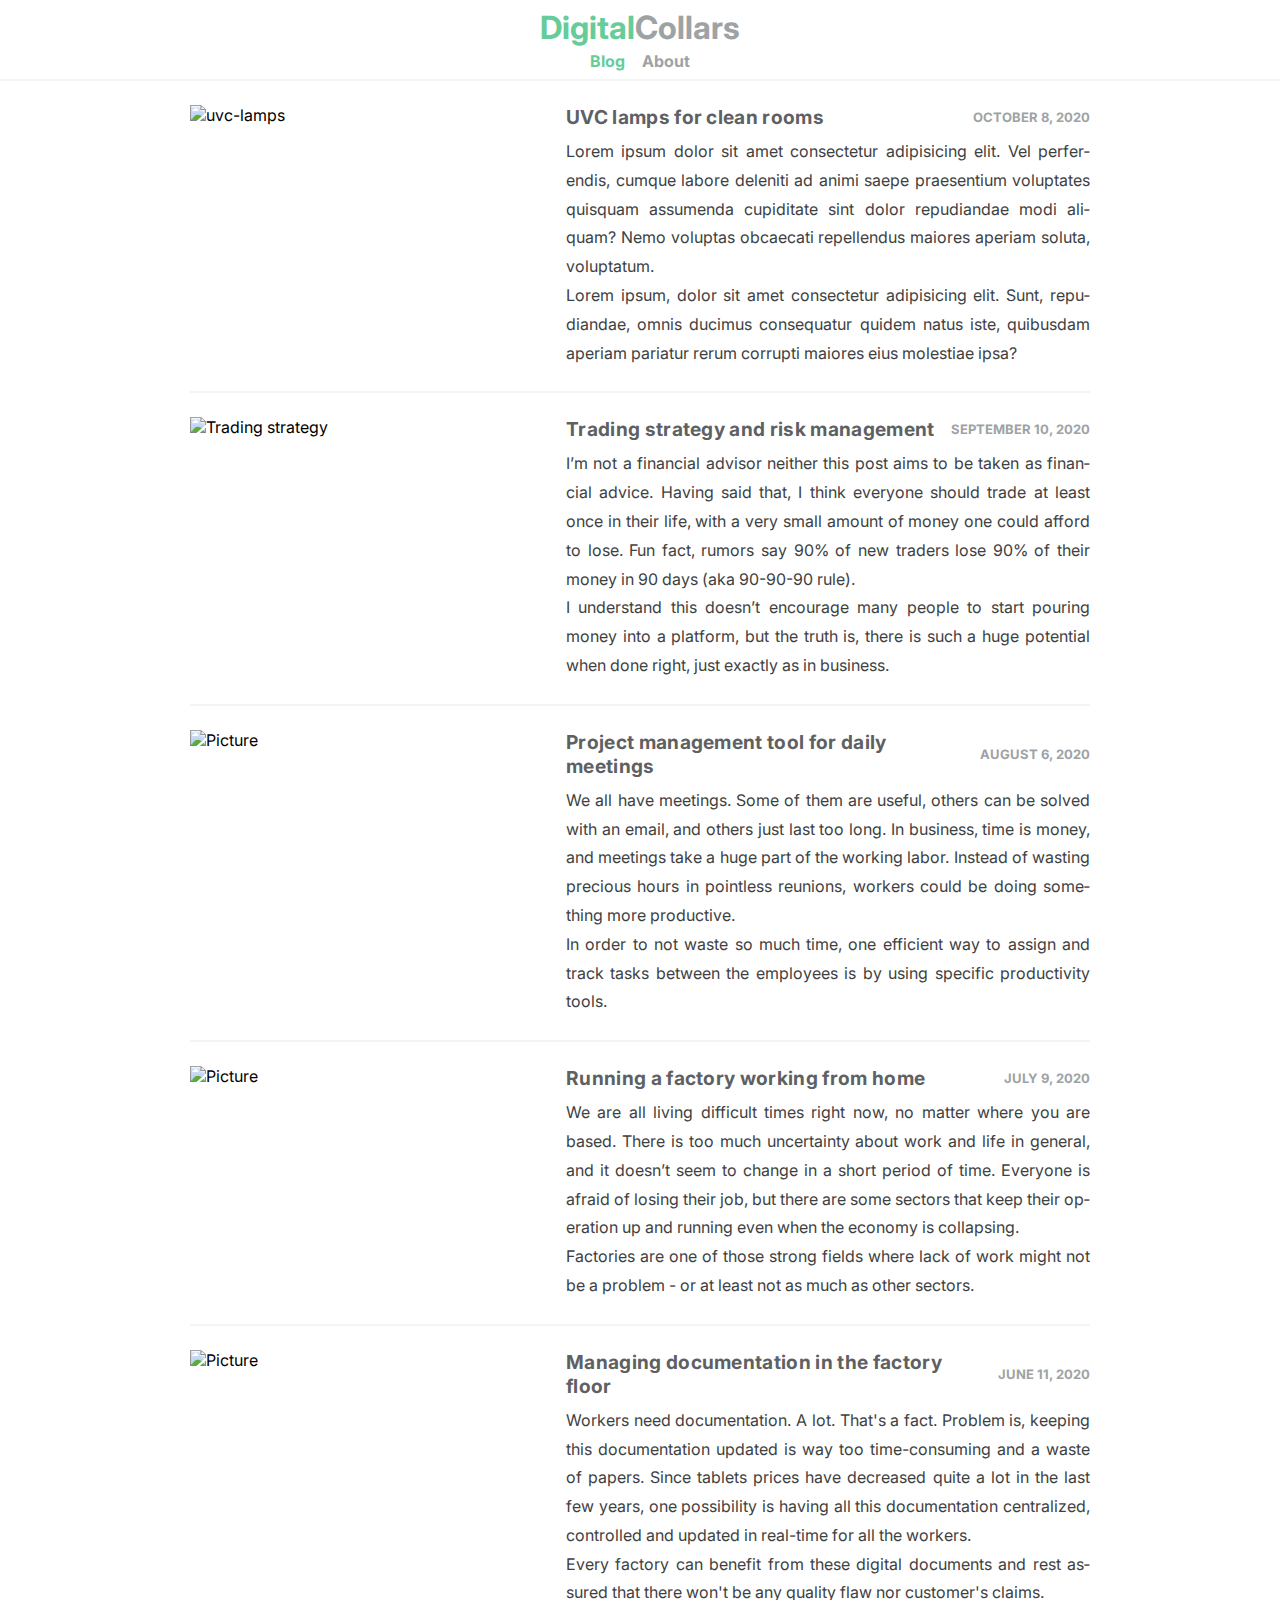
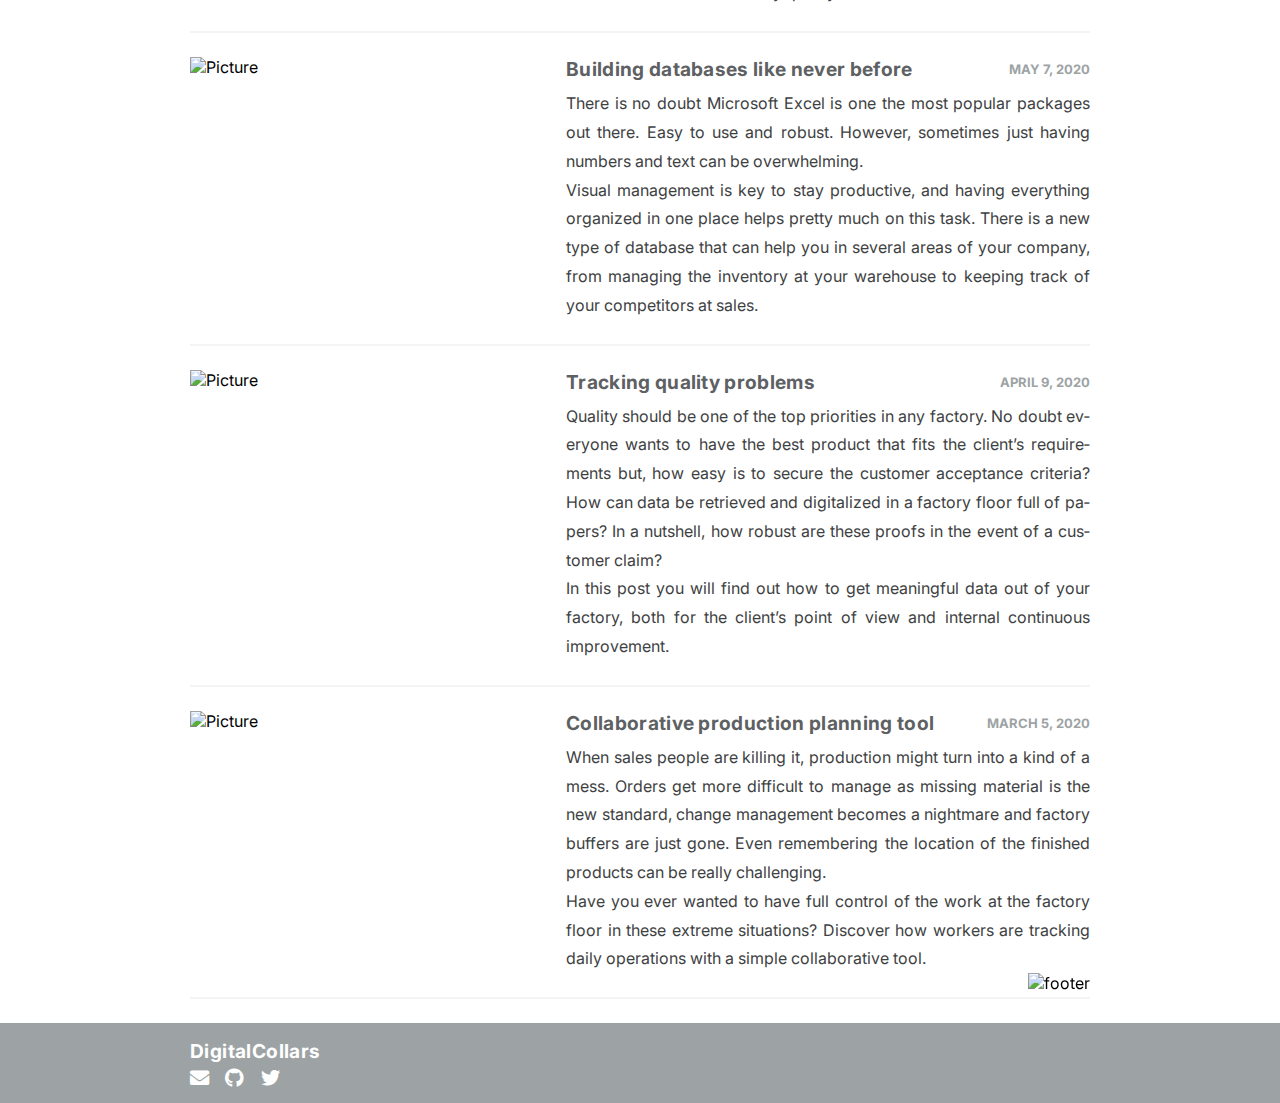
==== index.html @ 8a1cae99 "Production planning tool article" ====
<!DOCTYPE html>
<html lang="en">
<head>
   <meta charset="UTF-8">
   <meta name="viewport" content="width=device-width, initial-scale=1.0">
   <meta name="description" content="Tech as the key vehicle for growth.">
   <meta name="keywords" content="digitalcollars, manufacturing, production, tech, technology">

   <link rel="stylesheet" href="../style.css" media="print" onload="this.media='all'">
   <link rel="stylesheet" media="print" href="../print.css">
   <link rel="icon" href="img/icon.png">
   <script async src="https://afarkas.github.io/lazysizes/lazysizes.min.js"></script>
   <link rel="stylesheet" href="https://cdnjs.cloudflare.com/ajax/libs/font-awesome/5.13.0/css/all.min.css" media="print" onload="this.media='all'">
   <link href="https://fonts.googleapis.com/css?family=Inter&display=swap" rel="stylesheet">

   <title>DigitalCollars</title>
</head>
<body id="blog-main">

   <!-- Navbar -->
   <nav id="navbar">
      <h1 class="logo">
         <span class="primary-color">Digital</span>Collars
      </h1>
      <ul>
         <li><a href="https://digitalcollars.com">
            <span class="primary-color">Blog</span> 
         </a></li>
         <li><a href="../about.html">About</a></li>
      </ul>
   </nav>
   
   <!-- Post-list -->
   <section class="post-list">

      <!-- Actual card------------------------------------->
      <article class="card">
         <!-- Image data -->
         <div class="image-data">
            <div class="bg-img">
               <img data-sizes="auto" data-src="../img/uvc_lamps_380px.jpg" class="lazyload" alt="uvc-lamps">
            </div>
         </div>
         
         <!-- Post data -->
         <div class="post-data-main">
            <div class="first-line">
               <div class="title">
                  <a href="trading-strategy.html">UVC lamps for clean rooms</a>
               </div>
               <div class="date">October 8, 2020</div>
            </div>
            <p class="description">
               Lorem ipsum dolor sit amet consectetur adipisicing elit. Vel perferendis, cumque labore deleniti ad animi saepe praesentium voluptates quisquam assumenda cupiditate sint dolor repudiandae modi aliquam? Nemo voluptas obcaecati repellendus maiores aperiam soluta, voluptatum.
               <br>
               Lorem ipsum, dolor sit amet consectetur adipisicing elit. Sunt, repudiandae, omnis ducimus consequatur quidem natus iste, quibusdam aperiam pariatur rerum corrupti maiores eius molestiae ipsa?
            </p>
         </div>         
      </article>
      <!-- End of card------------------------------------->

      <!-- Actual card------------------------------------->
      <article class="card">
         <!-- Image data -->
         <div class="image-data">
            <div class="bg-img">
               <img data-sizes="auto" data-src="../img/trading-strategy-380px.jpg" class="lazyload" alt="Trading strategy">
            </div>
         </div>
         
         <!-- Post data -->
         <div class="post-data-main">
            <div class="first-line">
               <div class="title">
                  <a href="trading-strategy.html">Trading strategy and risk management</a>
               </div>
               <div class="date">September 10, 2020</div>
            </div>
            <p class="description">
               I’m not a financial advisor neither this post aims to be taken as financial advice. Having said that, I think everyone should trade at least once in their life, with a very small amount of money one could afford to lose. Fun fact, rumors say 90% of new traders lose 90% of their money in 90 days (aka 90-90-90 rule).
               <br>
               I understand this doesn’t encourage many people to start pouring money into a platform, but the truth is, there is such a huge potential when done right, just exactly as in business.
            </p>
         </div>         
      </article>
      <!-- End of card------------------------------------->

      <!-- Actual card------------------------------------->
      <article class="card">
         <!-- Image data -->
         <div class="image-data">
            <div class="bg-img">
               <img data-sizes="auto" data-src="../img/project_management_tool_380px.jpg" class="lazyload" alt="Picture">
            </div>
         </div>
         
         <!-- Post data -->
         <div class="post-data-main">
            <div class="first-line">
               <div class="title">
                  <a href="project-management-tool.html">Project management tool for daily meetings</a>
               </div>
               <div class="date">August 6, 2020</div>
            </div>
            <p class="description">
               We all have meetings. Some of them are useful, others can be solved with an email, and others just last too long. In business, time is money, and meetings take a huge part of the working labor. Instead of wasting precious hours in pointless reunions, workers could be doing something more productive.
               <br>
               In order to not waste so much time, one efficient way to assign and track tasks between the employees is by using specific productivity tools.
            </p>
         </div>         
      </article>
      <!-- End of card------------------------------------->

      <!-- Actual card------------------------------------->
      <article class="card">
         <!-- Image data -->
         <div class="image-data">
            <div class="bg-img">
               <img data-sizes="auto" data-src="../img/work_from_home_380px.jpg" class="lazyload" alt="Picture">
            </div>
         </div>
         
         <!-- Post data -->
         <div class="post-data-main">
            <div class="first-line">
               <div class="title">
                  <a href="running-a-factory-working-from-home.html">Running a factory working from home</a>
               </div>
               <div class="date">July 9, 2020</div>
            </div>
            <p class="description">
               We are all living difficult times right now, no matter where you are based. There is too much uncertainty about work and life in general, and it doesn’t seem to change in a short period of time. Everyone is afraid of losing their job, but there are some sectors that keep their operation up and running even when the economy is collapsing.
               <br>
               Factories are one of those strong fields where lack of work might not be a problem - or at least not as much as other sectors.
            </p>
         </div>         
      </article>
      <!-- End of card------------------------------------->

      <!-- Actual card------------------------------------->
      <article class="card">
         <!-- Image data -->
         <div class="image-data">
            <div class="bg-img">
               <img data-sizes="auto" data-src="../img/documentation_380px.jpg" class="lazyload" alt="Picture">
            </div>
         </div>
         
         <!-- Post data -->
         <div class="post-data-main">
            <div class="first-line">
               <div class="title">
                  <a href="managing-documentation-in-the-factory-floor.html">Managing documentation in the factory floor</a>
               </div>
               <div class="date">June 11, 2020</div>
            </div>
            <p class="description">
               Workers need documentation. A lot. That's a fact. Problem is, keeping this documentation updated is way too time-consuming and a waste of papers. Since tablets prices have decreased quite a lot in the last few years, one possibility is having all this documentation centralized, controlled and updated in real-time for all the workers.
               <br>
               Every factory can benefit from these digital documents and rest assured that there won't be any quality flaw nor customer's claims.
            </p>
         </div>         
      </article>
      <!-- End of card------------------------------------->

      <!-- Actual card------------------------------------->
      <article class="card">
         <!-- Image data -->
         <div class="image-data">
            <div class="bg-img">
               <img data-sizes="auto" data-src="../img/databases_380px.jpg" class="lazyload" alt="Picture">
            </div>
         </div>
         
         <!-- Post data -->
         <div class="post-data-main">
            <div class="first-line">
               <div class="title">
                  <a href="building-databases-like-never-before.html">Building databases like never before</a>
               </div>
               <div class="date">May 7, 2020</div>
            </div>
            <p class="description">
               There is no doubt Microsoft Excel is one the most popular packages out there. Easy to use and robust. However, sometimes just having numbers and text can be overwhelming.
            <br>
               Visual management is key to stay productive, and having everything organized in one place helps pretty much on this task. There is a new type of database that can help you in several areas of your company, from managing the inventory at your warehouse to keeping track of your competitors at sales.
            </p>
         </div>         
      </article>
      <!-- End of card------------------------------------->
      
      <!-- Actual card------------------------------------->
      <article class="card">
         <!-- Image data -->
         <div class="image-data">
            <div class="bg-img">
               <img data-sizes="auto" data-src="../img/quality_app_380px.jpg" class="lazyload" alt="Picture">
            </div>
         </div>
         
         <!-- Post data -->
         <div class="post-data-main">
            <div class="first-line">
               <div class="title">
                  <a href="tracking-quality-problems.html">Tracking quality problems</a>
               </div>
               <div class="date">April 9, 2020</div>
            </div>
            <p class="description">
               Quality should be one of the top priorities in any factory. No doubt everyone wants to have the best product that fits the client’s requirements but, how easy is to secure the customer acceptance criteria? How can data be retrieved and digitalized in a factory floor full of papers? In a nutshell, how robust are these proofs in the event of a customer claim?
            <br>
               In this post you will find out how to get meaningful data out of your factory, both for the client’s point of view and internal continuous improvement.
            </p>
         </div>         
      </article>
      <!-- End of card------------------------------------->

      <!-- Actual card------------------------------------->
      <article class="card">
         <!-- Image data -->
         <div class="image-data">
            <div class="bg-img">
               <img data-sizes="auto" data-src="../img/planning_03_380px.jpg" class="lazyload" alt="Picture">
            </div>
         </div>
         
         <!-- Post data -->
         <div class="post-data-main">
            <div class="first-line">
               <div class="title">
                  <a href="production-planning-tool.html">Collaborative production planning tool</a>
               </div>
               <div class="date">March 5, 2020</div>
            </div>
            <p class="description">
               When sales people are killing it, production might turn into a kind of a mess. Orders get more difficult to manage as missing material is the new standard, change management becomes a nightmare and factory buffers are just gone. Even remembering the location of the finished products can be really challenging.
            <br>
               Have you ever wanted to have full control of the work at the factory floor in these extreme situations? Discover how workers are tracking daily operations with a simple collaborative tool.
            </p>
         </div>         
      </article>
      <!-- End of card------------------------------------->      

   </section>
   <!-- End of post-list Sections -->

   <!-- Footer -->
   <footer class="footer-bg">
      <div class="footer-container">
         <div class="footer-logo">
            DigitalCollars
            <div class="social">
               <a href="mailto:hello@digitalcollars.com" target="_blank">
                  <i class="fas fa-envelope"></i>
               </a>
               <a href="https://github.com/darroyolpz" target="_blank">
                  <i class="fab fa-github"></i>
               </a>
               <a href="https://twitter.com/DigitalCollars" target="_blank">
                  <i class="fab fa-twitter"></i>
               </a>
            </div>
         </div>
         <div class="footer-img">
            <img data-sizes="auto" data-src="../img/footer.png" class="lazyload" alt="footer">
         </div>
      </div>
   </footer>

</body>
</html>
---- style.css ----
*{
   margin: 0;
   padding: 0;
   box-sizing: border-box;
}

/* custom properties */
:root{
   --light-grey:#f3f4f4;
   --darker-grey: #9da3a5;
   --darker-green: #33664c;
   --darker-blue: #225370;
   --more-darker-grey:#5e6163;
   --almost-black:#3e4142;
   --primary-color: #66cc99;
   --secondary-color: #00b6e3;
   --fourth-color: #ea4c89;

   /* Dimensions */
   --container-max-width: 900px;
   --container-width: 80%;
   --cover-height: 28rem;
   --media-max-height: 30rem;
}

body{
   font-family: 'Inter', Helvetica, sans-serif;
   background: white;
}

a{
   text-decoration: none;
   color: inherit;
}

#blog-main{
   min-height: 100vh;
}

#blog{
   min-height: 100vh;
   display: flex;
   flex-direction: column;
}

#navbar{
   position: sticky;
   top: 0;
   bottom: 0;
   right: 0;
   left: 0;
   display: flex;
   flex-direction: column;
   align-items: center;
   z-index: 5;
   padding: 0.5rem;
   border-bottom: 2px var(--light-grey) solid;
   background-color: white;
   color: var(--darker-grey);
}

#navbar .logo{
   margin-bottom: 0.25rem;
   text-align: center;
   -webkit-user-select: none;
   -moz-user-select: none;
   -ms-user-select: none;
   user-select: none;
}

#navbar ul{
   display: flex;
   align-items: center;
   list-style: none;
   justify-content: space-between;
   min-width: 100px;
}

#navbar ul li a{
   color: var(--darker-grey);   
   font-weight: bold;
   padding: 0.75rem 0;
}

#navbar ul li a:hover{
   color: var(--primary-color);
}

/* Utility classes */
.post-list{
   width: 100%;
   margin: auto;
   margin-top: 0;
   overflow: hidden;
   display: flex;
   flex-direction: column;
   align-items: center;
   justify-content: center;
   padding: 1rem;
   padding-bottom: 0;
}

.primary-color{
   color: var(--primary-color);
}

.italic{
   font-style: italic;
}

.bold{
   font-weight: bolder;
}

.divider{
   width: 100%;
   border-top: 2px var(--light-grey) solid;
   margin-bottom: 1rem;
}

/* Cards from main */

.card{
   display: flex;
   flex-direction: column;
   font-size: 1rem;
   border-bottom: 2px var(--light-grey) solid; 
   margin-bottom: 1.5rem;
}

.image-data{
   height: 16rem;
   position: relative;
   z-index: 1;
   overflow: hidden;
}

.bg-img{
   width: 100%;
   height: 100%;
   position: absolute;
   top: 0;
   left: 0;
   z-index: -1;
   transition: transform 3s .5s;
}

.bg-img img{
   height: 100%;
   width: 100%;
   object-fit: cover;
}

.card:hover .bg-img{
   transform: scale(1.04);
}

.post-data-main{
   background-color: white;
   text-align: justify;
   position: relative;
   color: var(--almost-black);
   padding: 1rem 0;
}

.first-line{
   display: flex;
   flex-direction: column;
   align-items: left;
   margin-bottom: 0.5rem;   
}

.title{
   text-align: left;
   font-weight: bolder;
   font-size: 1.2rem;
   color: var(--more-darker-grey);
   letter-spacing: 0.02rem;
}

.title:hover{
   color: var(--primary-color);
}

.date{
   font-weight: bolder;
   font-size: small;
   text-transform: uppercase;
   color: var(--darker-grey);
   text-align:left;
   margin-top: 0.5rem;
}

.description{
   position: relative;
   line-height: 1.8rem;
   hyphens: auto;
}

.btc{
   table-layout: fixed;
   margin-bottom: 2rem;
   justify-content: center;
}

.btc td{
   text-align: center;
   padding: 5px;
}

/* End of Cards from main */

/* Article */

.articles{
   width: 100%;
   margin: auto;
   margin-top: 0;
   margin-bottom: 1rem;
   overflow: hidden;
   display: flex;
   flex-direction: column;
   align-items: center;
   justify-content: center;
   padding: 1rem;
   padding-bottom: 0;
}

.post-title{
   text-align: center;
   font-weight: bolder;
   font-size: 1.5rem;
   color: var(--more-darker-grey);
   letter-spacing: 0.02rem;
}

.post-title:hover{
   color: var(--primary-color);
   cursor: pointer;
}

h2{
   font-size: 1.3rem;
   font-weight: bolder;
   color: var(--more-darker-grey);
   letter-spacing: 0.02rem;
   padding-bottom: 1rem;
}

h2:hover{
   color: var(--primary-color);
   cursor: pointer;
}

.post-date{
   font-weight: bolder;
   font-size: small;
   text-transform: uppercase;
   color: var(--darker-grey);
   text-align:left;
   margin-top: 0.5rem;
   margin-bottom: 1rem;
}


/* Cover */

.post-cover{
   width: 100%;
   height: 100%;
   margin-bottom: 1rem;
}

.post-cover img{
   height: 100%;
   width: 100%;
   object-fit: cover;   
}

.post-data{
   width: 100%;
   background-color: white;
   text-align: justify;
   position: relative;
   color: var(--almost-black);
   padding: 0;
   margin-bottom: 1rem;
   hyphens: auto;
   line-height: 1.7rem;
}

.post-media{
   width: 100%;
   margin-bottom: 1rem;
}

.post-media img{
   height: 100%;
   width: 100%;
   object-fit: cover;   
}

.post-media video{
   width: 100%;
   object-fit: scale-down;
   margin-right: auto;
   margin-left: auto;
}

.footer-bg{
   background-color: var(--darker-grey);
   width: 100%;
   position: relative;
   bottom: 0;
}

.footer-container{
   display: flex;
   align-items: center;
   margin: auto;
   justify-content: space-between;
   width: 100%;
   height: 80px;
   padding: 0 1rem;
}

.footer-logo{
   font-weight: bolder;
   color:white;
   font-size: 1.2rem;
   letter-spacing: 0.025rem;
}

.footer-logo .social{
   display: flex;
   justify-content: space-between;
   align-items: center;
   text-align: center;
   width: 90px;
}

.social i{
   display: block;
   margin-top: 5px;
}

.social a:hover{
   color: var(--primary-color);
}

.footer-img{
   height: 120px;
   transform: translateY(-30px);
   z-index: 5; 
}

.footer-img img{
   max-width: 100%;
   max-height: 100%;   
}


/* Bigger screens */
@media screen and (min-width: 768px){

   #blog-main{
      display: flex;
      flex-direction: column;
      min-height: 100vh;
   }

   #blog{
      display: flex;
      flex-direction: column;
      min-height: 100vh;
   }

   .post-list{
      padding: 0;
      margin-top: 1.5rem;
      max-width: var(--container-max-width);
      width: var(--container-width);
   }

   /* Cards from main */

   .card{
      flex-direction: row;
      width: 100%;
      min-height: 250px;
      padding-bottom: 1.5rem;
      margin-bottom: 1.5rem;
   }

   .image-data{
      flex-basis: 40%;
      height: unset;
   }

   .post-data-main{
      flex-basis: 60%;
      padding: 0;
      padding-left: 1rem;
   }

   .first-line{
      flex-direction: row;
      justify-content: space-between;
      align-items: center;
   }

   .date{
      min-width: 120px;
      text-align:right;
      margin: 0;
   }

   /* End of Cards from main */

   .articles{
      padding: 0;
      margin: 1.5rem auto;
      max-width: var(--container-max-width);
      width: var(--container-width);
      margin-bottom: 2rem;
      border-bottom: 2px var(--light-grey) solid;
   }

   .post-title{
      font-size: 2rem;
   }

   h2{
      text-align: left;
      margin-left: 0;
      margin-right: 0;
      font-size: 1.5rem;
   }

   .post-date{
      font-size: 1rem;
   }

   .post-cover{
      height: var(--cover-height);
      margin-bottom: 1.5rem;
   }
  
   .post-cover img{
      height: 100%;
      width: 100%;
      object-fit: cover;   
   }

   .post-data{
      margin-bottom: 1rem;
   }

   .post-media{
      height: 100%;
      margin-top: 0.5rem;
      margin-bottom: 1.5rem;
   }

   .post-media img{
      max-height: var(--media-max-height);
      object-fit: scale-down;
   }

   .post-media video{
      height: 100%;
      max-height: var(--media-max-height);
   }
   
   .footer-bg{
      z-index: 10;
      margin-top: auto;
   }

   .footer-container{
      max-width: var(--container-max-width);
      width: var(--container-width);
      padding: 0;
   }
}
---- print.css ----
*{
   margin: 0;
   padding: 0;
   box-sizing: border-box;
}

/* custom properties */
:root{
   --light-grey:#f3f4f4;
   --darker-grey: #9da3a5;
   --darker-green: #33664c;
   --darker-blue: #225370;
   --more-darker-grey:#5e6163;
   --almost-black:#3e4142;
   --primary-color: #66cc99;
   --secondary-color: #00b6e3;
   --fourth-color: #ea4c89;

   /* Dimensions */
   --container-max-width: 1100px;
   --container-width: 80%;
}

body{
   font-family: 'Inter', Helvetica, sans-serif;
   background: white;
}

h1 {
   break-before: always;
 }

a{
   text-decoration: none;
   color: inherit;
}

#navbar{
   position: sticky;
   top: 0;
   bottom: 0;
   right: 0;
   left: 0;
   display: flex;
   flex-direction: column;
   align-items: center;
   z-index: 5;
   padding: 0.5rem;
   border-bottom: 2px var(--light-grey) solid;
   background-color: white;
   color: var(--darker-grey);
}

#navbar .logo{
   margin-bottom: 0.25rem;
   text-align: center;
   -webkit-user-select: none;
   -moz-user-select: none;
   -ms-user-select: none;
   user-select: none;
}

#navbar ul{
   display: flex;
   align-items: center;
   list-style: none;
   justify-content: space-between;
   min-width: 220px;
}

#navbar ul li a{
   color: var(--darker-grey);   
   font-weight: bold;
   padding: 0.75rem 0;
}

#navbar ul li a:hover{
   color: var(--primary-color);
}

/* Utility classes */
.articles{
   width: 100%;
   margin: auto;
   overflow: hidden;
   display: flex;
   flex-direction: column;
   align-items: center;
   justify-content: center;
   padding: 1rem;
   padding-bottom: 0;
}

.primary-color{
   color: var(--primary-color);
}

/* Cards */

.card{
   display: flex;
   flex-direction: column;
   font-size: 1rem;
   border-bottom: 2px var(--light-grey) solid; 
   margin-bottom: 1.5rem;
}

.image-data{
   height: 16rem;
   position: relative;
   z-index: 1;
   overflow: hidden;
}

.bg-img{
   width: 100%;
   height: 100%;
   position: absolute;
   top: 0;
   left: 0;
   z-index: -1;
   transition: transform 3s .5s;
}

.bg-img img{
   height: 100%;
   width: 100%;
   object-fit: cover;
}

.card:hover .bg-img{
   transform: scale(1.04);
}

.post-data{
   background-color: white;
   text-align: justify;
   position: relative;
   color: var(--almost-black);
   padding: 1rem 0;
}

.first-line{
   display: flex;
   flex-direction: column;
   /* justify-content: space-between; */
   align-items: left;
   margin-bottom: 0.5rem;   
}

.date{
   /* min-width: 120px; */
   font-weight: bolder;
   font-size: small;
   text-transform: uppercase;
   color: var(--darker-grey);
   text-align:left;
   margin-top: 0.5rem;
}

.title{
   text-align: left;
   font-weight: bolder;
   font-size: 1.2rem;
   color: var(--more-darker-grey);
   letter-spacing: 0.02rem;
}

.title:hover{
   color: var(--primary-color);
}

.description{
   position: relative;
   line-height: 1.8rem;
   hyphens: auto;
}

.footer-bg{
   background-color: var(--darker-grey);
   width: 100%;
   position: relative;
   bottom: 0;
}

.footer-container{
   display: flex;
   align-items: center;
   margin: auto;
   justify-content: space-between;
   width: 100%;
   height: 80px;
   padding: 0 1rem;
}

.footer-logo{
   font-weight: bolder;
   color:white;
   font-size: 1.2rem;
}

.footer-logo .social{
   display: flex;
   justify-content: space-between;
   align-items: center;
   text-align: center;
   width: 90px;
}

.social i{
   display: block;
   margin-top: 5px;
}

.social a:hover{
   color: var(--primary-color);
}

.footer-img{
   height: 120px;
   transform: translateY(-30px);   
}

.footer-img img{
   max-width: 100%;
   max-height: 100%;   
}
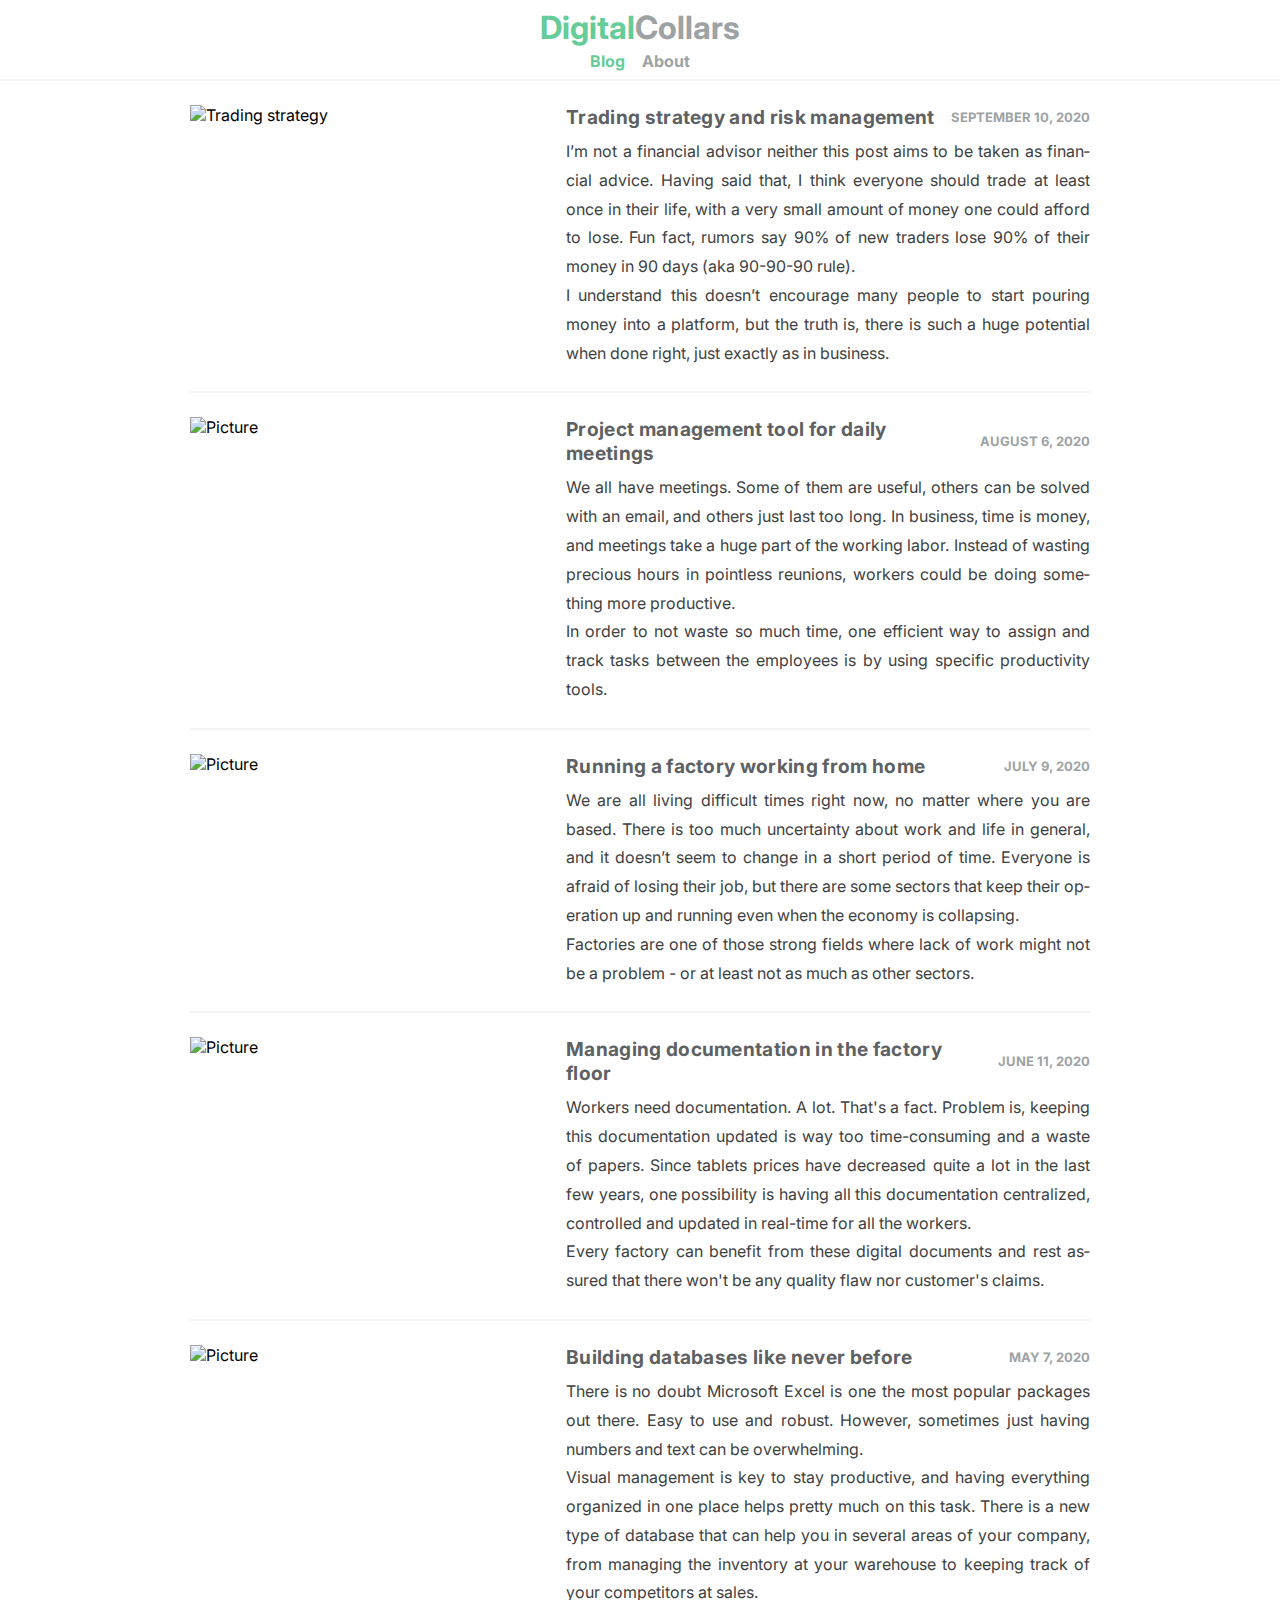
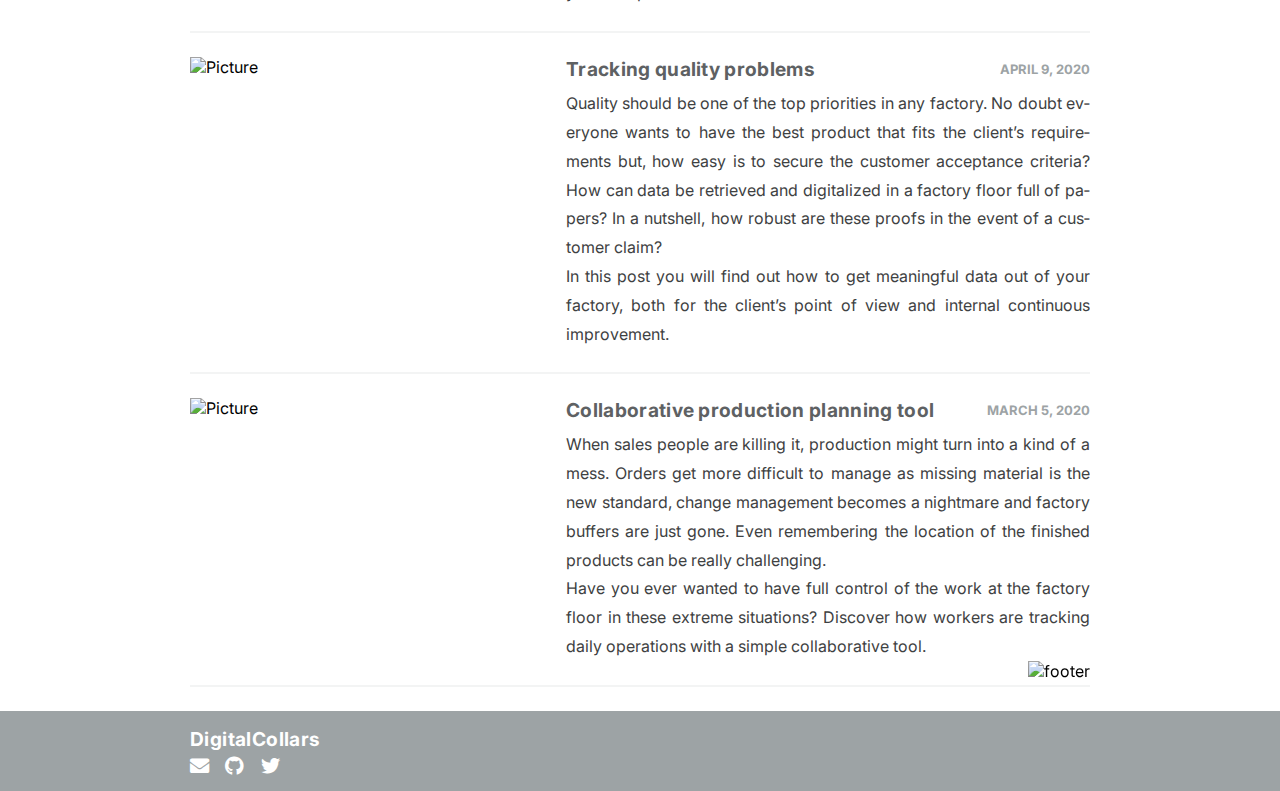
==== commit 87a4fdb9: "Articles update" ====
--- a/index.html
+++ b/index.html
@@ -3,10 +3,10 @@
 <head>
    <meta charset="UTF-8">
    <meta name="viewport" content="width=device-width, initial-scale=1.0">
-   <meta name="description" content="Tech as the key vehicle for growth.">
+   <meta name="description" content="Tech as the key vehicle for growth 👨🏽‍🏭">
    <meta name="keywords" content="digitalcollars, manufacturing, production, tech, technology">
 
-   <link rel="stylesheet" href="../style.css" media="print" onload="this.media='all'">
+   <link rel="stylesheet" href="../style.css">
    <link rel="stylesheet" media="print" href="../print.css">
    <link rel="icon" href="img/icon.png">
    <script async src="https://afarkas.github.io/lazysizes/lazysizes.min.js"></script>
@@ -38,32 +38,6 @@
          <!-- Image data -->
          <div class="image-data">
             <div class="bg-img">
-               <img data-sizes="auto" data-src="../img/uvc_lamps_380px.jpg" class="lazyload" alt="uvc-lamps">
-            </div>
-         </div>
-         
-         <!-- Post data -->
-         <div class="post-data-main">
-            <div class="first-line">
-               <div class="title">
-                  <a href="trading-strategy.html">UVC lamps for clean rooms</a>
-               </div>
-               <div class="date">October 8, 2020</div>
-            </div>
-            <p class="description">
-               Lorem ipsum dolor sit amet consectetur adipisicing elit. Vel perferendis, cumque labore deleniti ad animi saepe praesentium voluptates quisquam assumenda cupiditate sint dolor repudiandae modi aliquam? Nemo voluptas obcaecati repellendus maiores aperiam soluta, voluptatum.
-               <br>
-               Lorem ipsum, dolor sit amet consectetur adipisicing elit. Sunt, repudiandae, omnis ducimus consequatur quidem natus iste, quibusdam aperiam pariatur rerum corrupti maiores eius molestiae ipsa?
-            </p>
-         </div>         
-      </article>
-      <!-- End of card------------------------------------->
-
-      <!-- Actual card------------------------------------->
-      <article class="card">
-         <!-- Image data -->
-         <div class="image-data">
-            <div class="bg-img">
                <img data-sizes="auto" data-src="../img/trading-strategy-380px.jpg" class="lazyload" alt="Trading strategy">
             </div>
          </div>
@@ -124,7 +98,7 @@
          <div class="post-data-main">
             <div class="first-line">
                <div class="title">
-                  <a href="running-a-factory-working-from-home.html">Running a factory working from home</a>
+                  <a href="run-a-factory-working-from-home.html">Running a factory working from home</a>
                </div>
                <div class="date">July 9, 2020</div>
             </div>
@@ -150,7 +124,7 @@
          <div class="post-data-main">
             <div class="first-line">
                <div class="title">
-                  <a href="managing-documentation-in-the-factory-floor.html">Managing documentation in the factory floor</a>
+                  <a href="manufacturing-document-management.html">Managing documentation in the factory floor</a>
                </div>
                <div class="date">June 11, 2020</div>
             </div>
@@ -266,6 +240,7 @@
          </div>
       </div>
    </footer>
+   <!-- End of Footer -->
 
 </body>
 </html>